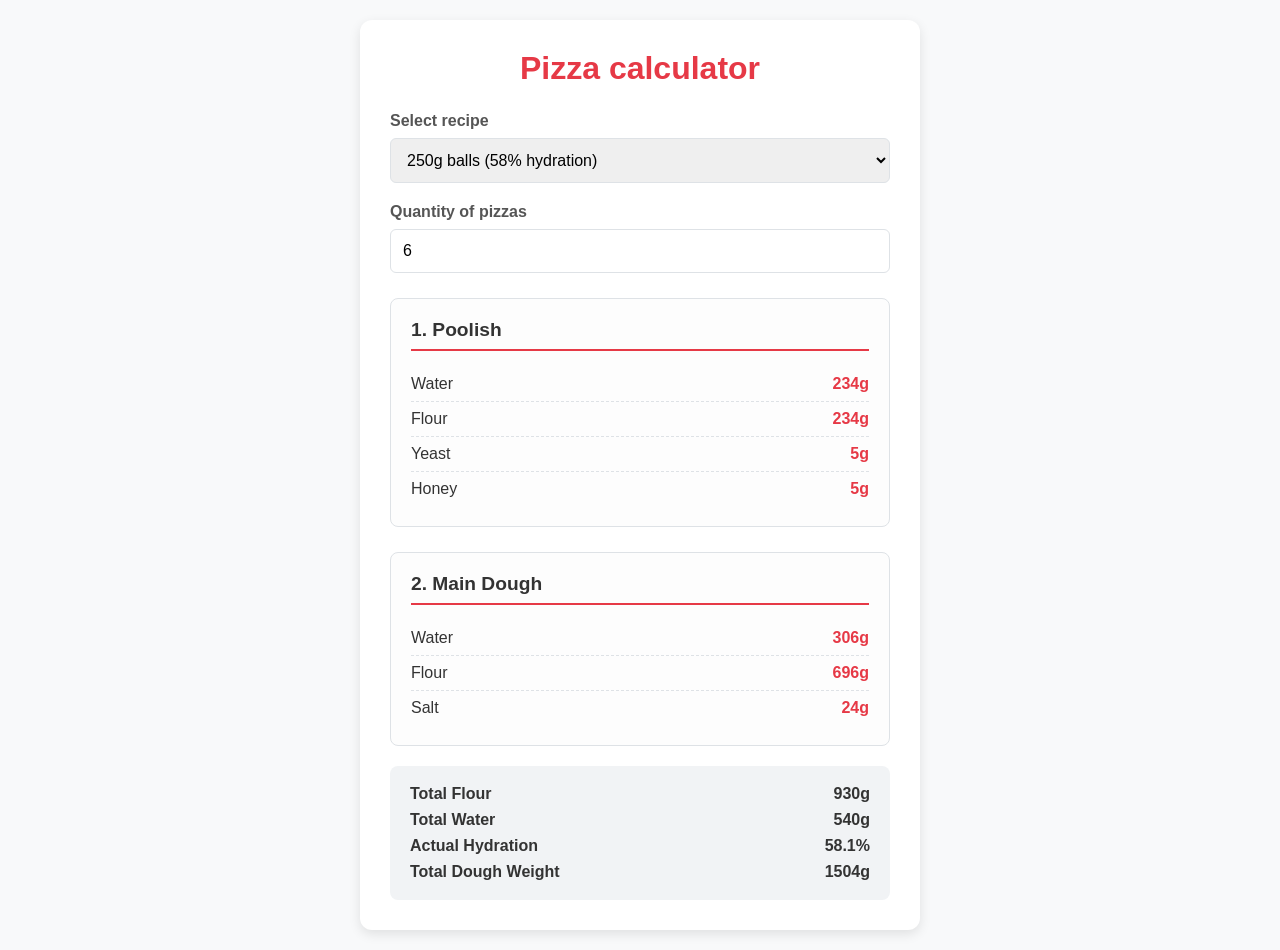
==== pizza.html @ c716354c "Add files via upload" ====
<!DOCTYPE html>
<html lang="en">
<head>
<meta charset="UTF-8">
<meta name="viewport" content="width=device-width, initial-scale=1.0">
<title>Pizza Dough Calculator</title>
<style>
  :root {
    --primary: #e63946;
    --background: #f8f9fa;
    --card-bg: #ffffff;
    --text: #333333;
    --border: #dee2e6;
  }
  body {
    font-family: 'Segoe UI', Roboto, Helvetica, Arial, sans-serif;
    background-color: var(--background);
    color: var(--text);
    margin: 0;
    padding: 20px;
    display: flex;
    justify-content: center;
  }
  .container {
    background: var(--card-bg);
    border-radius: 12px;
    box-shadow: 0 4px 12px rgba(0,0,0,0.1);
    max-width: 500px;
    width: 100%;
    padding: 30px;
  }
  h1 {
    text-align: center;
    color: var(--primary);
    margin-top: 0;
    margin-bottom: 25px;
  }
  .form-group {
    margin-bottom: 20px;
  }
  label {
    display: block;
    font-weight: 600;
    margin-bottom: 8px;
    color: #555;
  }
  select, input {
    width: 100%;
    padding: 12px;
    border: 1px solid var(--border);
    border-radius: 6px;
    font-size: 16px;
    box-sizing: border-box;
    transition: border-color 0.2s;
  }
  select:focus, input:focus {
    outline: none;
    border-color: var(--primary);
  }
  .recipe-section {
    margin-top: 25px;
    background: #fdfdfd;
    border: 1px solid var(--border);
    border-radius: 8px;
    padding: 20px;
  }
  .recipe-section h2 {
    margin-top: 0;
    font-size: 1.2rem;
    border-bottom: 2px solid var(--primary);
    padding-bottom: 8px;
    color: var(--text);
  }
  ul {
    list-style-type: none;
    padding: 0;
    margin: 0;
  }
  li {
    display: flex;
    justify-content: space-between;
    padding: 8px 0;
    border-bottom: 1px dashed var(--border);
  }
  li:last-child {
    border-bottom: none;
  }
  .totals {
    background: #f1f3f5;
    padding: 15px 20px;
    border-radius: 8px;
    margin-top: 20px;
  }
  .totals li {
    font-weight: bold;
    border-bottom: none;
    padding: 4px 0;
  }
  .weight {
    color: var(--primary);
    font-weight: bold;
  }
</style>
</head>
<body>

<div class="container">
  <h1>Pizza calculator</h1>
  
  <div class="form-group">
    <label for="recipeType">Select recipe</label>
    <select id="recipeType" onchange="calculate()">
      <option value="58">250g balls (58% hydration)</option>
      <option value="67">250g balls (67% hydration)</option>
    </select>
  </div>

  <div class="form-group">
    <label for="numPizzas">Quantity of pizzas</label>
    <input type="number" id="numPizzas" value="6" min="1" oninput="calculate()">
  </div>

  <div id="results">
    <!-- JavaScript will populate this section -->
  </div>
</div>

<script>
  // Base per-pizza values extracted from the spreadsheet for 250g balls
  const recipes = {
    "58": {
      poolish: { water: 39, flour: 39 },
      dough: { water: 51, flour: 116, salt: 4 }
    },
    "67": {
      poolish: { water: 67, flour: 67 },
      dough: { water: 33, flour: 83, salt: 4 }
    }
  };

  function calculate() {
    const type = document.getElementById('recipeType').value;
    let num = parseInt(document.getElementById('numPizzas').value);
    
    if (isNaN(num) || num < 1) {
      num = 1; 
    }

    const rec = recipes[type];

    // Calculate Poolish
    const pWater = Math.round(rec.poolish.water * num);
    const pFlour = Math.round(rec.poolish.flour * num);
    
    // Yeast logic: 1-9 = 5g, 10-19 = 10g... (Special case: 2g for 1 pizza)
    let pYeast = 5;
    if (num === 1) {
      pYeast = 2;
    } else {
      pYeast = Math.floor((num - 1) / 9) * 5; 
      // Simplified to match standard tiers: 1-9 (5g), 10-19 (10g)
      if (num < 10) pYeast = 5;
      else if (num < 20) pYeast = 10;
      else pYeast = 15; // Extrapolating just in case
    }

    // Honey logic: 2g for 1 pizza, otherwise flat 5g batch standard
    let pHoney = (num === 1) ? 2 : 5;

    // Calculate Dough
    const dWater = Math.round(rec.dough.water * num);
    const dFlour = Math.round(rec.dough.flour * num);
    const dSalt = Math.round(rec.dough.salt * num);

    // Calculate Totals
    const totalFlour = pFlour + dFlour;
    const totalWater = pWater + dWater;
    const hydration = ((totalWater / totalFlour) * 100).toFixed(1);
    const totalWeight = pWater + pFlour + pYeast + pHoney + dWater + dFlour + dSalt;

    // Build the UI HTML
    let html = `
      <div class="recipe-section">
        <h2>1. Poolish</h2>
        <ul>
          <li><span>Water</span> <span class="weight">${pWater}g</span></li>
          <li><span>Flour</span> <span class="weight">${pFlour}g</span></li>
          <li><span>Yeast</span> <span class="weight">${pYeast}g</span></li>
          <li><span>Honey</span> <span class="weight">${pHoney}g</span></li>
        </ul>
      </div>

      <div class="recipe-section">
        <h2>2. Main Dough</h2>
        <ul>
          <li><span>Water</span> <span class="weight">${dWater}g</span></li>
          <li><span>Flour</span> <span class="weight">${dFlour}g</span></li>
          <li><span>Salt</span> <span class="weight">${dSalt}g</span></li>
        </ul>
      </div>

      <div class="totals">
        <ul>
          <li><span>Total Flour</span> <span>${totalFlour}g</span></li>
          <li><span>Total Water</span> <span>${totalWater}g</span></li>
          <li><span>Actual Hydration</span> <span>${hydration}%</span></li>
          <li><span>Total Dough Weight</span> <span>${totalWeight}g</span></li>
        </ul>
      </div>
    `;

    document.getElementById('results').innerHTML = html;
  }

  // Run calculation on load
  calculate();
</script>

</body>
</html>
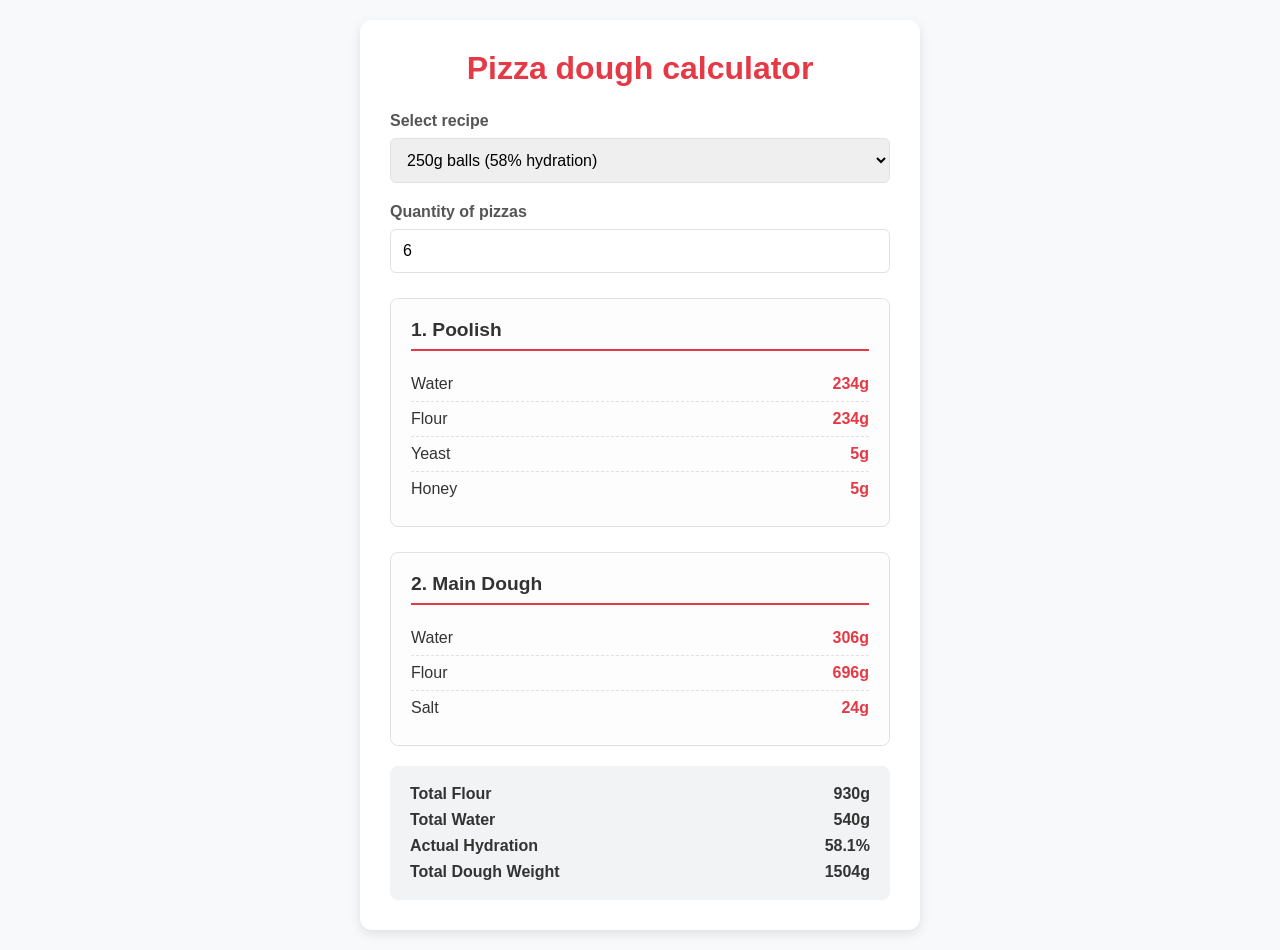
==== commit 35bcf0d4: "Add files via upload" ====
--- a/pizza.html
+++ b/pizza.html
@@ -3,7 +3,7 @@
 <head>
 <meta charset="UTF-8">
 <meta name="viewport" content="width=device-width, initial-scale=1.0">
-<title>Pizza Dough Calculator</title>
+<title>Pizza dough calculator</title>
 <style>
   :root {
     --primary: #e63946;
@@ -105,7 +105,7 @@
 <body>
 
 <div class="container">
-  <h1>Pizza calculator</h1>
+  <h1>Pizza dough calculator</h1>
   
   <div class="form-group">
     <label for="recipeType">Select recipe</label>
